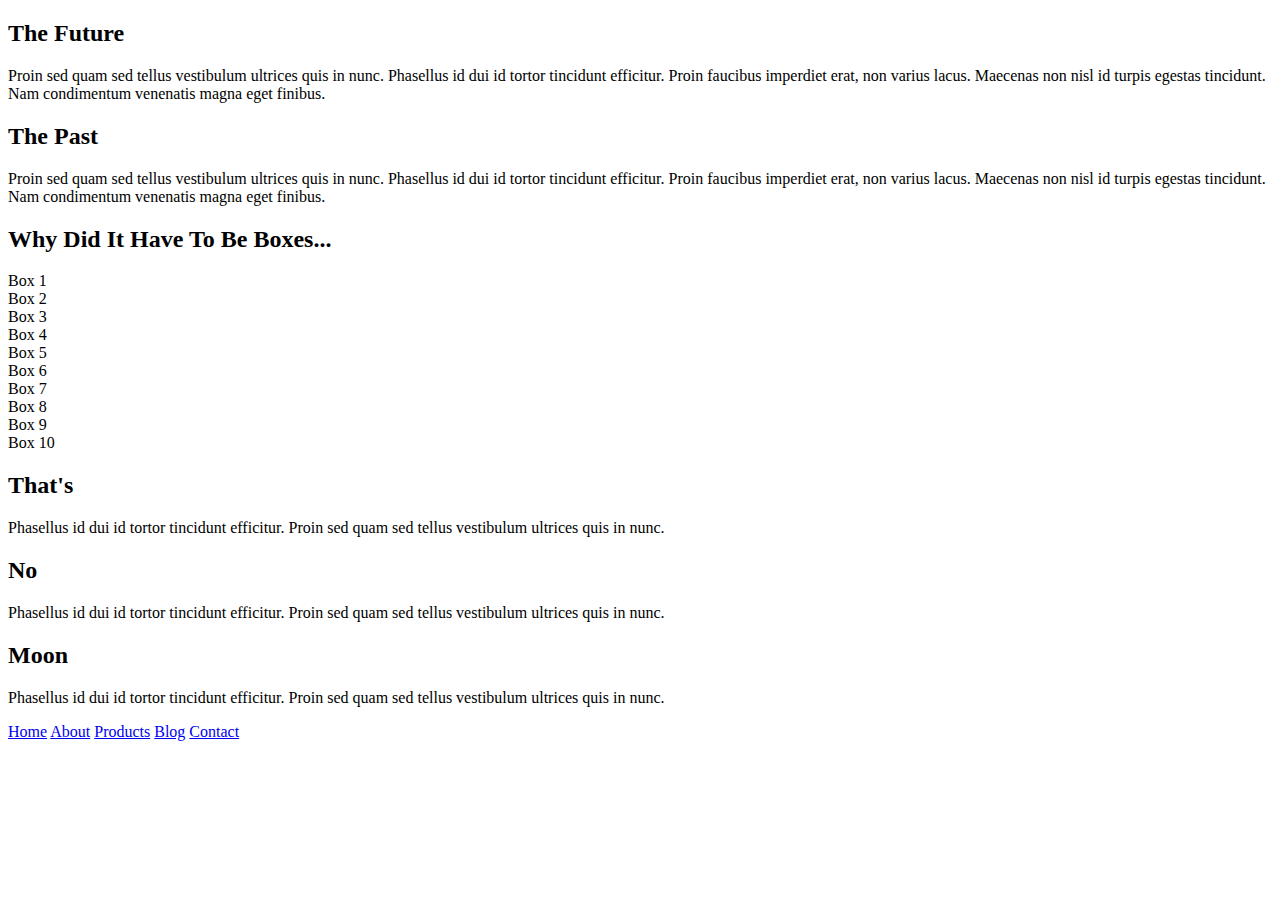
==== index.html @ 20e5cbd6 "README questions answered. Initial Commit and Push" ====
<!doctype html>

<html lang="en">
<head>
  <meta charset="utf-8">

  <title>Sprint Challenge - Home</title>

  <link href="https://fonts.googleapis.com/css?family=Roboto|Rubik" rel="stylesheet">
  <link rel="stylesheet" href="css/index.css">

</head>

<body>
    <div class="container">
   
        <section class="top-content">
            <div class="text-container">
                <h2>The Future</h2>
                <p>Proin sed quam sed tellus vestibulum ultrices quis in nunc. Phasellus id dui id tortor tincidunt efficitur. Proin faucibus imperdiet erat, non varius lacus. Maecenas non nisl id turpis egestas tincidunt. Nam condimentum venenatis magna eget finibus.</p>
            </div>
            <div class="text-container">
                <h2>The Past</h2>
                <p>Proin sed quam sed tellus vestibulum ultrices quis in nunc. Phasellus id dui id tortor tincidunt efficitur. Proin faucibus imperdiet erat, non varius lacus. Maecenas non nisl id turpis egestas tincidunt. Nam condimentum venenatis magna eget finibus.</p>
            </div>
        </section>
        
        <section class="middle-content">
        
            <h2>Why Did It Have To Be Boxes...</h2>
            
            <div class="boxes">
                <div class="box">Box 1</div>
                <div class="box">Box 2</div>
                <div class="box">Box 3</div>
                <div class="box">Box 4</div>
                <div class="box">Box 5</div>
                <div class="box">Box 6</div>
                <div class="box">Box 7</div>
                <div class="box">Box 8</div>
                <div class="box">Box 9</div>
                <div class="box">Box 10</div>
            </div>
        
        </section>

        <section class="bottom-content">

            <div class="text-container">
                <h2>That's</h2>
                <p>Phasellus id dui id tortor tincidunt efficitur. Proin sed quam sed tellus vestibulum ultrices quis in nunc.</p>
            </div>
            <div class="text-container">
                <h2>No</h2>
                <p>Phasellus id dui id tortor tincidunt efficitur. Proin sed quam sed tellus vestibulum ultrices quis in nunc.</p>
            </div>
            <div class="text-container">
                <h2>Moon</h2>
                <p>Phasellus id dui id tortor tincidunt efficitur. Proin sed quam sed tellus vestibulum ultrices quis in nunc.</p>
            </div>

        </section>
        
        <footer>
            <nav>
                <a href="#">Home</a>
                <a href="about.html">About</a>
                <a href="#">Products</a>
                <a href="#">Blog</a>
                <a href="#">Contact</a>
            </nav>
        </footer>
    </div><!-- container -->        
</body>
</html>
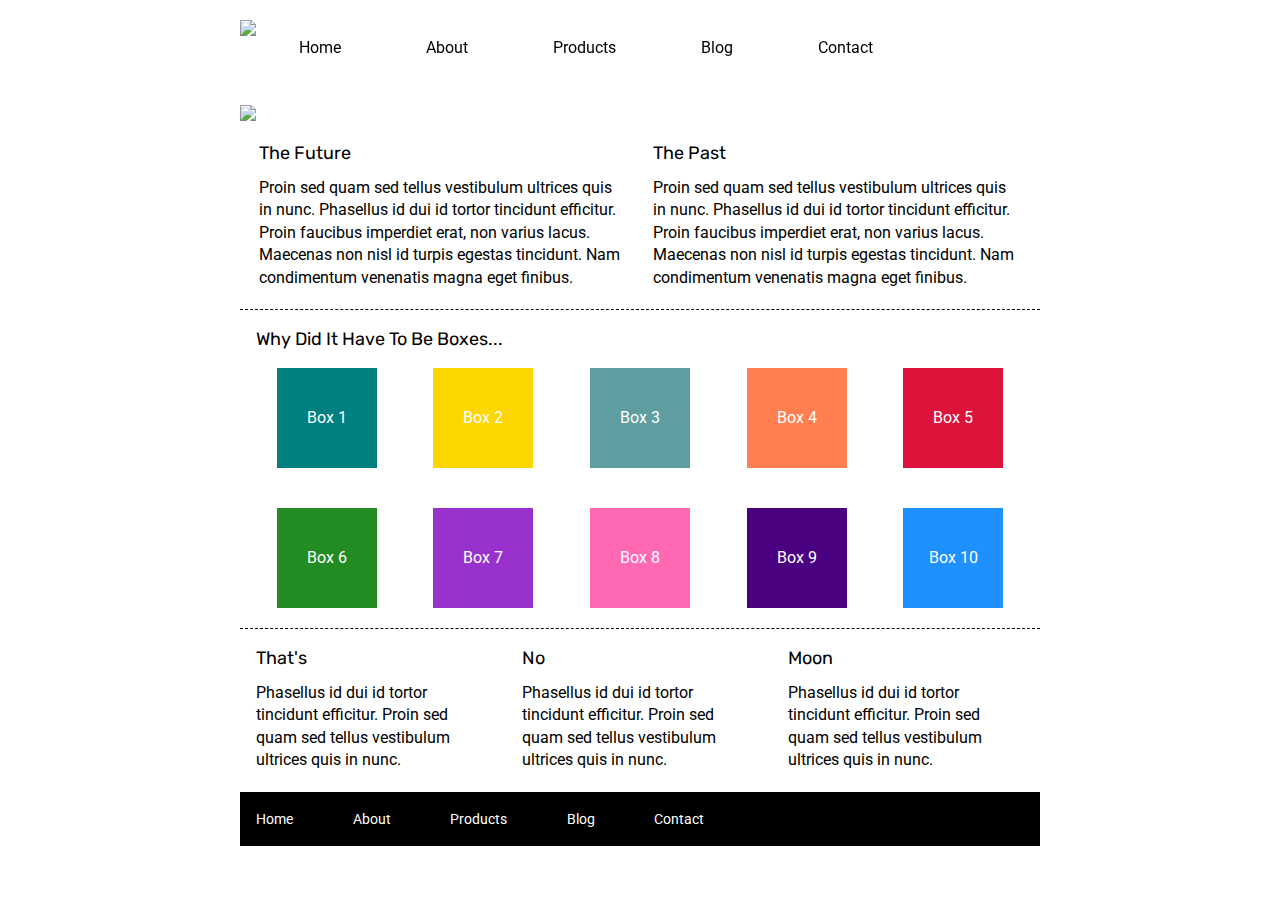
==== commit 55078f3b: "Completed home page. Completed About page." ====
--- a/index.html
+++ b/index.html
@@ -12,7 +12,21 @@
 </head>
 
 <body>
+
+    <div class="navigationBar">
+        <img src="img/lambda-black.png">
+        <nav>
+            <a href="index.html">Home</a>
+            <a href="about.html">About</a>
+            <a href="#">Products</a>
+            <a href="#">Blog</a>
+            <a href="#">Contact</a>
+        </nav>
+    </div>
+
     <div class="container">
+
+        <img class="headerIMG" src="img/jumbo.jpg">
    
         <section class="top-content">
             <div class="text-container">
@@ -30,16 +44,16 @@
             <h2>Why Did It Have To Be Boxes...</h2>
             
             <div class="boxes">
-                <div class="box">Box 1</div>
-                <div class="box">Box 2</div>
-                <div class="box">Box 3</div>
-                <div class="box">Box 4</div>
-                <div class="box">Box 5</div>
-                <div class="box">Box 6</div>
-                <div class="box">Box 7</div>
-                <div class="box">Box 8</div>
-                <div class="box">Box 9</div>
-                <div class="box">Box 10</div>
+                <div class="box" id="tealBox">Box 1</div>
+                <div class="box" id="goldBox">Box 2</div>
+                <div class="box" id="cadetblueBox">Box 3</div>
+                <div class="box" id="coralBox">Box 4</div>
+                <div class="box" id="crimsonBox">Box 5</div>
+                <div class="box" id="forestgreenBox">Box 6</div>
+                <div class="box" id="darkorchidBox">Box 7</div>
+                <div class="box" id="hotpinkBox">Box 8</div>
+                <div class="box" id="indigoBox">Box 9</div>
+                <div class="box" id="dodgerblueBox">Box 10</div>
             </div>
         
         </section>
--- a/css/index.css
+++ b/css/index.css
@@ -0,0 +1,294 @@
+/* http://meyerweb.com/eric/tools/css/reset/ 
+   v2.0 | 20110126
+   License: none (public domain)
+*/
+
+html, body, div, span, applet, object, iframe,
+h1, h2, h3, h4, h5, h6, p, blockquote, pre,
+a, abbr, acronym, address, big, cite, code,
+del, dfn, em, img, ins, kbd, q, s, samp,
+small, strike, strong, sub, sup, tt, var,
+b, u, i, center,
+dl, dt, dd, ol, ul, li,
+fieldset, form, label, legend,
+table, caption, tbody, tfoot, thead, tr, th, td,
+article, aside, canvas, details, embed, 
+figure, figcaption, footer, header, hgroup, 
+menu, nav, output, ruby, section, summary,
+time, mark, audio, video {
+	margin: 0;
+	padding: 0;
+	border: 0;
+	font-size: 100%;
+	font: inherit;
+	vertical-align: baseline;
+}
+/* HTML5 display-role reset for older browsers */
+article, aside, details, figcaption, figure, 
+footer, header, hgroup, menu, nav, section {
+	display: block;
+}
+body {
+	line-height: 1;
+}
+ol, ul {
+	list-style: none;
+}
+blockquote, q {
+	quotes: none;
+}
+blockquote:before, blockquote:after,
+q:before, q:after {
+	content: '';
+	content: none;
+}
+table {
+	border-collapse: collapse;
+	border-spacing: 0;
+}
+
+* {
+    box-sizing: border-box;
+}
+
+html, body {
+    height: 100%;
+    font-family: 'Roboto', sans-serif;
+}
+
+h1, h2, h3, h4, h5 {
+    font-size: 18px;
+    margin-bottom: 15px;
+    font-family: 'Rubik', sans-serif;
+}
+
+p {
+    line-height: 1.4;
+}
+
+body{
+    width: 800px;
+    margin: 0 auto;
+}
+
+.container {
+    width: 800px;
+    margin: 0 auto;
+}
+
+/* Navigation Bar */
+.navigationBar{
+    display: inline-flex;
+    height: 85px;
+    width: 800px;
+    position: fixed;
+    background: white;
+    z-index: +1;
+    margin: 0px auto;
+    padding-top: 20px;
+}
+.navigationBar img{
+    height: 40px;
+    z-index: +1;
+}
+.navigationBar nav{
+    display: flex;
+    justify-content: space-around;
+    width: 660px;
+    z-index: +1;
+    align-content: center;
+    position: relative;
+    top: 20px;
+}
+
+.navigationBar nav a{
+    color: black;
+    text-decoration: none;
+}
+
+
+/*----------------------------------------------*/
+
+
+.container{
+    position: relative;
+    top: 85px;
+}
+
+.headerIMG{
+    margin: 20px auto;
+}
+
+.top-content {
+    display: flex;
+    flex-wrap: wrap;
+    justify-content: space-evenly;
+    margin-bottom: 20px;
+    border-bottom: 1px dashed black;
+    position: relative;
+}
+
+.top-content .text-container {
+    width: 48%;
+    padding: 0 1%;
+    padding-bottom: 20px;  
+}
+
+.middle-content {
+    margin-bottom: 20px;
+    border-bottom: 1px dashed black;
+}
+
+.middle-content h2 {
+    padding: 0 2%;
+    margin-bottom: 0;
+}
+
+.middle-content .boxes {
+    display: flex;
+    flex-wrap: wrap;
+    justify-content: space-evenly;
+}
+
+.middle-content .boxes .box {
+    width: 12.5%;
+    height: 100px;
+    background: black;
+    margin: 20px 2.5%;
+    color: white;
+    display: flex;
+    align-items: center;
+    justify-content: center;
+}
+
+.bottom-content {
+    display: flex;
+    margin: 0 2% 20px;
+    justify-content: space-around;
+}
+
+.bottom-content .text-container {
+    padding-right: 4%;
+}
+
+.bottom-content .text-container:last-child {
+    padding-right: 0;
+}
+
+footer {
+    width: 100%;
+    background: black;
+}
+
+footer nav {
+    width: 60%;
+    display: flex;
+    justify-content: space-between;
+    align-items: center;
+    padding: 20px 2%;
+    font-size: 14px;
+}
+
+footer nav a {
+    color: white;
+    text-decoration: none;
+}
+
+
+/* Box Colors */
+
+#tealBox{
+    background: teal;
+}
+#goldBox{
+    background: gold;
+}
+#cadetblueBox{
+    background: cadetblue
+}
+#coralBox{
+    background: coral;
+}
+#crimsonBox{
+    background: crimson;
+}
+#forestgreenBox{
+    background: forestgreen;
+}
+#darkorchidBox{
+    background: darkorchid;
+}
+#hotpinkBox{
+    background: hotpink;
+}
+#indigoBox{
+    background: indigo;
+}
+#dodgerblueBox{
+    background: dodgerblue;
+}
+
+/* -------------------------------------- */
+/* About Page */
+
+.aboutTopHeader{
+    width: 800px;
+}
+
+.aboutTopHeader h1{
+    margin: 15px auto;
+    margin-left: 15px;
+}
+.aboutTopHeader p{
+    margin-left: 15px;
+}
+
+.topDividingHR{
+    border-top: 1px dashed black;
+    margin-top: 20px;
+}
+
+.midSectionContent{
+    display: inline-flex;
+    justify-content: space-around;
+    flex-wrap: wrap;
+}
+
+.aboutCardDesign{
+    width: 370px;
+    border-bottom: 1px dashed black;
+    margin: 25px 0px;
+}
+
+.aboutCardDesign h2{
+    margin-top: 10px;
+    margin-bottom: 5px;
+}
+
+.aboutCardDesign p{
+    margin: 10px 0px;
+}
+
+.aboutCardDesign button{
+    border: 2px solid black;
+    background: white;
+    width: 110px;
+    height: 35px;
+    margin-top: 10px;
+    margin-bottom: 20px;
+    border-radius: 8px;
+}
+
+.aboutBottomSectionContent{
+    margin-top: 20px;
+    margin-bottom: 35px;
+    margin-left: 20px;
+}
+
+.aboutBottomSectionContent h3{
+
+}
+
+.aboutBottomSectionContent p{
+
+}